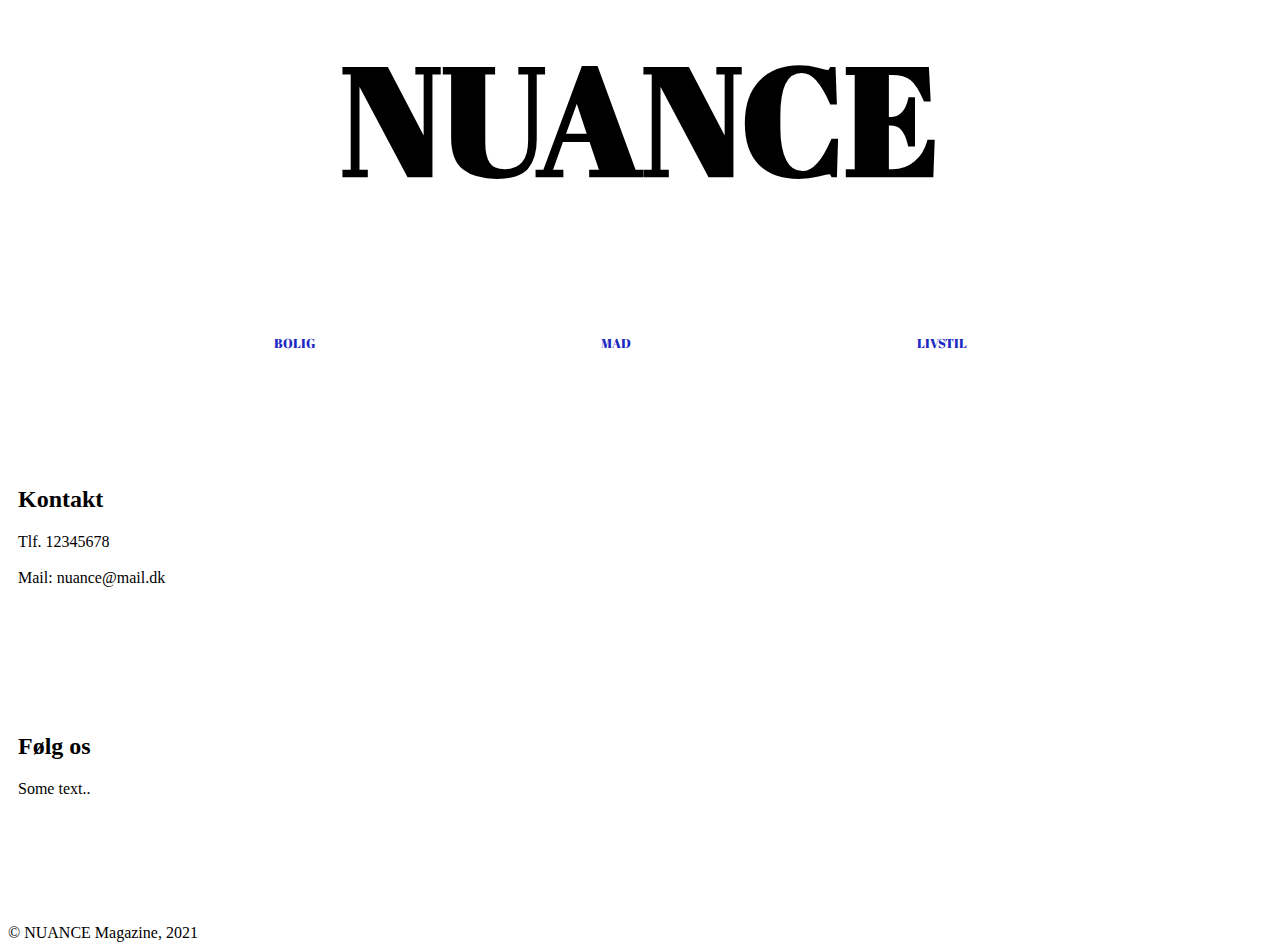
==== artikler_livstil.html @ dfe31cd3 "Add files via upload" ====
<!DOCTYPE html>
<html lang="en">
<head>
  <meta charset="UTF-8">
  <meta name="viewport" content="width=device-width, initial-scale=1.0">
  <meta http-equiv="X-UA-Compatible" content="ie=edge">
  <link rel="stylesheet" href="../style.css">
  <title>NUANCE - Livstil/Artikler</title>

  <style>
  .dropbtn {
    list-style-type: none;
    border: none;
    margin-top: -500px;
    padding-left: 500px;
    overflow: hidden;
    background-color: white;
  }


   a, .dropbtn {
    display: inline-block;
    text-align: center;
    padding: 14px 16px;
    text-decoration: none;
  }

   a:hover, .dropdown:hover .dropbtn {
    background-color: white;
  }

  .dropdown {
    position:relative;
    display: inline-block;

  }

  .dropdown-content {
    display: none;
    position: absolute;
    right: 0;
    background-color: #f9f9f9;
    min-width: 160px;
    box-shadow: 0px 8px 16px 0px rgba(0,0,0,0.2);
    z-index: 1;
  }

  .dropdown-content a {
    color: black;
    font-size: 0.6em;
    padding: 12px 16px;
    text-decoration: none;
    display: block;
    text-align: left;
  }

  .dropdown-content a:hover {background-color: #f1f1f1;}

  .dropdown:hover .dropdown-content {
    display: block;
  }
  </style>

  </head>
  <body id="artikler_livstil">
    <section id="landingpage">

      <header>

        <h1><a href="../index.html"> NUANCE </a></h1>

      </header>
    </section>


    <div class="dropdown">
  <button class="dropbtn">BOLIG</button>
  <div class="dropdown-content">
  <a href="#">Inspiration</a>
  <a href="#">Trends</a>
  <a href="../pages/bolig.html">DIY Projekter</a>
  </div>
  </div>
  <div class="dropdown">
  <button class="dropbtn">MAD</button>
  <div class="dropdown-content">
  <a href="../pages/opskrift.html">Opskrifter</a>
  <a href="#">Artikler</a>
  <a href="#">Sæson</a>
  </div>
  </div>
  <div class="dropdown">
  <button class="dropbtn">LIVSTIL</button>
  <div class="dropdown-content">
  <a href="../pages/artikler_livstil.html">Artikler</a>
  <a href="#">Trends</a>
  <a href="#">Krea Projekter</a>
  </div>
  </div>

  <!--Footer-->
  <div class="row">
    <div class="column">
      <h2>Kontakt</h2>
      <p>Tlf. 12345678 <br>
        <br>
      Mail: nuance@mail.dk
    </p>
    </div>
    <div class="column">
      <h2>Følg os</h2>
      <p>Some text..</p>
    </div>
  </div>

  <footer>
    &copy; NUANCE Magazine, 2021
  </footer>

  </body>
  </html>
---- style.css ----
/*Google fonts som noget af det første*/
@import url('https://fonts.googleapis.com/css2?family=Abril+Fatface&display=swap');
/*
Bruges sådan:
font-family: 'Abril Fatface', cursive;

/* Variabler: genbruges og gør designvalg enkle */

:root {
  /*---Farver---- */

  --orange: #f98b32;
  --svagorange: #e3b670;
  --blue: #1d29c3;
  --turkis: #daeee7;
  --pink: #daeee7;

}


/*-- Indsæt baggrundsbillede til hele skærmen--*/
#landing {
  background-image: url(images/landing_back.png);
  height: 1000px;
background-size: 100%;
background-repeat: no-repeat;
background-attachment: scroll;
}
#bolig {
  background-image: url(images/bolig_back.png);
  height:3000px;
  background-size: 100%;
  background-repeat: no-repeat;

}
#overskrift_bolig {
  color: #e3b670;
  font-family: 'Abril fatface', cursive;
  font-size: 8em;
  padding-left: 130px;
  padding-right: 200px;
}

#akvarel {
  height: 200px;
  float: left;
margin-left: -10px;
margin-top: -175px;
}

#plakatvaeg {
  height: 450px;
  float:right;
  margin-top: -450px;
  padding-right: 40px;
}

#intro_plakat {
  text-align: center;
  padding-top: 150px;
  padding-left: 500px;
  padding-right: 120px;
  font-size: 1.7em;
  font-family: monospace;
}

#materialer_plakat {
  font-family: 'Abril fatface', cursive;
  padding-top: 180px;
  padding-left: 200px;
  font-size: 2em;

}

#materialeliste {
  font-family: monospace;
  padding-top: 20px;
  padding-left: 250px;
  padding-right: 700px;
  font-size: 1.5em;
}

#komigang {
  padding-top: 150px;
  font-family: 'Abril fatface', cursive;
  font-size: 2.6em;
  text-align: center;
}

#komigang_p {
  font-family: monospace;
  text-align: center;
  font-size: 1.8em;
  padding-left: 200px;
  padding-right: 200px;
}

#hvor_materialer {
  font-family: 'Abril fatface', cursive;
  font-size: 2em;
  padding-top: 150px;
  padding-left: 80px;
}
#materialeguide {
  font-family: monospace;
  font-size: 1.3em;
  text-align: center;
  padding-right: 750px;
  padding-left: 80px;
}

#tip_ramme {
  font-family: monospace;
  font-size: 1.3em;
  text-align: center;
  padding-left: 800px;
  margin-top: -80px;
}

header {
  text-align: center;
  margin-top: -100px;
  font-size: 5.9vw;
  font-family:'Abril Fatface', cursive;

}

header a {
  text-decoration: none;
  color: black;
}
/*Navigation*/

a, .dropbtn {
  font-family: 'Abril fatface', cursive;
    color: var(--blue);
}

.dropdown {
  padding-left: 250px;
}

/*Artikel galleri*/



#seneste {
  font-family: 'Abril Fatface', cursive;
  color: black;
  font-size: 2em;
  text-decoration: none;
  margin-top: 570px;
  padding-left: 30px;

}

#mestlaste {
  font-family: 'Abril Fatface', cursive;
  color: black;
  font-size: 2em;
  padding-left: 30px;

}

/*Info om NUANCE*/
#om_os {
  font-family: 'Abril Fatface', cursive;
  font-size: 5em;
  color: var(--orange);
  padding-top: 30px;
  padding-left: 150px;
}
#tekst_om {
  font-family: monospace;
  font-size: 1.5em;
  margin-right: 600px;
  margin-left: 100px;
  text-align: center;
}


/*Nyhedsbrev*/
/* Style the form element with a border around it */
form {
  margin-top: 280px;
  margin-right: 550px;
  margin-left: 150px;
  border: 4px solid #cfe2d8;
}

/* Add some padding and a grey background color to containers */
.container {
  padding: 20px;
  background-color: #cfe2d8;
  color: var(--blue);
}

/* Style the input elements and the submit button */
input[type=text], input[type=submit] {
  width: 100%;
  padding: 12px;
  margin: 8px 0;
  display: inline-block;
  border: 1px solid #ccc;
  box-sizing: border-box;
}

/* Add margins to the checkbox */
input[type=checkbox] {
  margin-top: 16px;
}

/* Style the submit button */
input[type=submit] {
  background-color: #04AA6D;
  color: white;
  border: none;
}

input[type=submit]:hover {
  opacity: 0.8;
}

/*Risottoopskrift*/
#opskrift {
  background-image: url(images/risotto_back.png);
  background-position: 0 150px;
  height: 3000px;
background-size: 100%;
background-repeat: no-repeat;
background-attachment: scroll;
}

#intro_risotto {
  font-family: monospace;
  text-align: center;
  font-size: 1.3em;
padding-left: 790px;
padding-top: 280px;
}

#ingredienser_ris {
  background-color: #f3f3dd;
  width: 200px;
  height: 430px;
  float:right;
  margin-top: 350px;
  padding-right: 50px;
  padding-left: 20px;
  font-family: monospace;
  font-size: 1.2em;
}

#guide_ris {
  padding-left: 80px;
  padding-right: 330px;
  padding-top: 650px;
}

.guide_ris_o {
  font-family: 'Abril fatface', cursive;
  padding-bottom: 20px;
}

.guidetext_ris {
  font-family: monospace;
  font-size: 1.3em;
}

#tips_tilberedning {
  font-family: monospace;
  text-align: center;
  font-size: 1.3em;
  padding-top: 520px;
  padding-left: 350px;
  padding-right: 80px;
}
/*footer*/

/* Create two equal columns that floats next to each other */
.column {
  float: left;
  width: 50%;
  padding: 10px;
padding-top: 100px;
}

/* Clear floats after the columns */
.row:after {
  content: "";
  display: table;
  clear: both;
}

footer {
  padding-top: 100px;
}
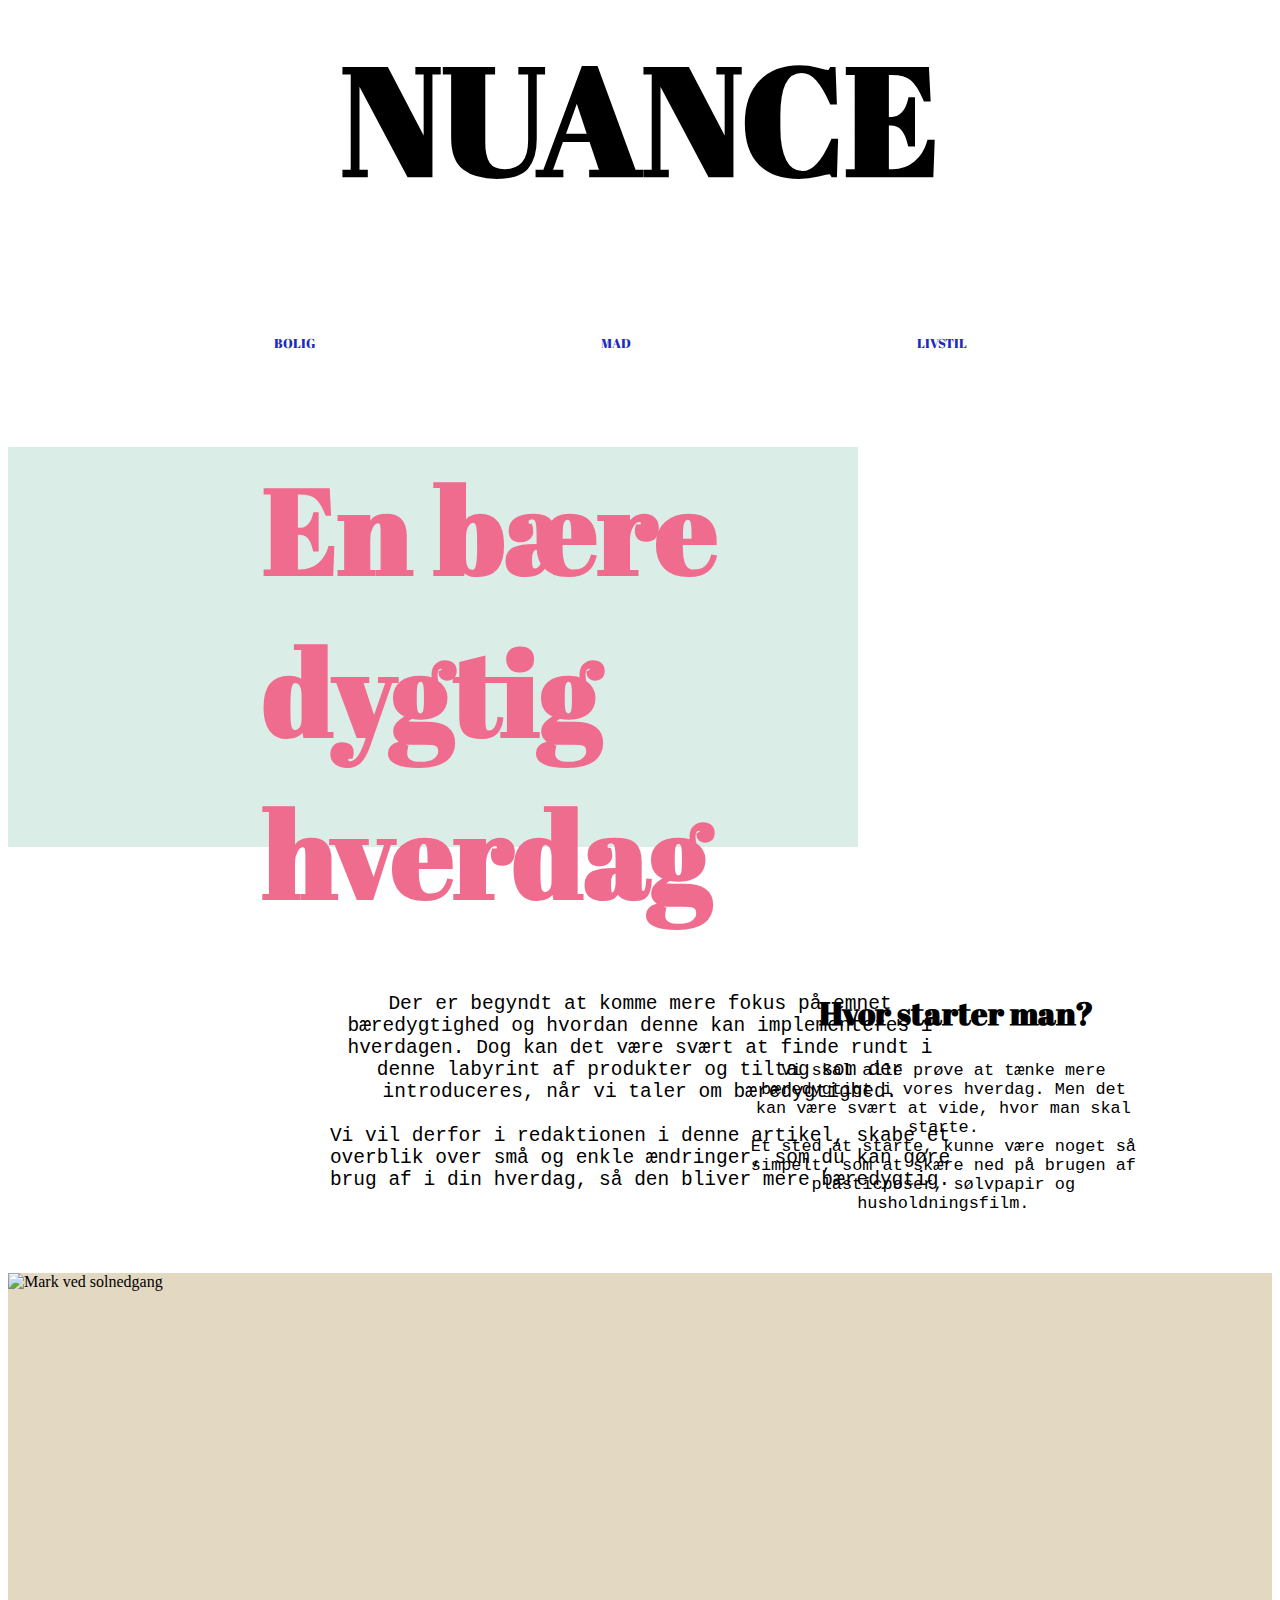
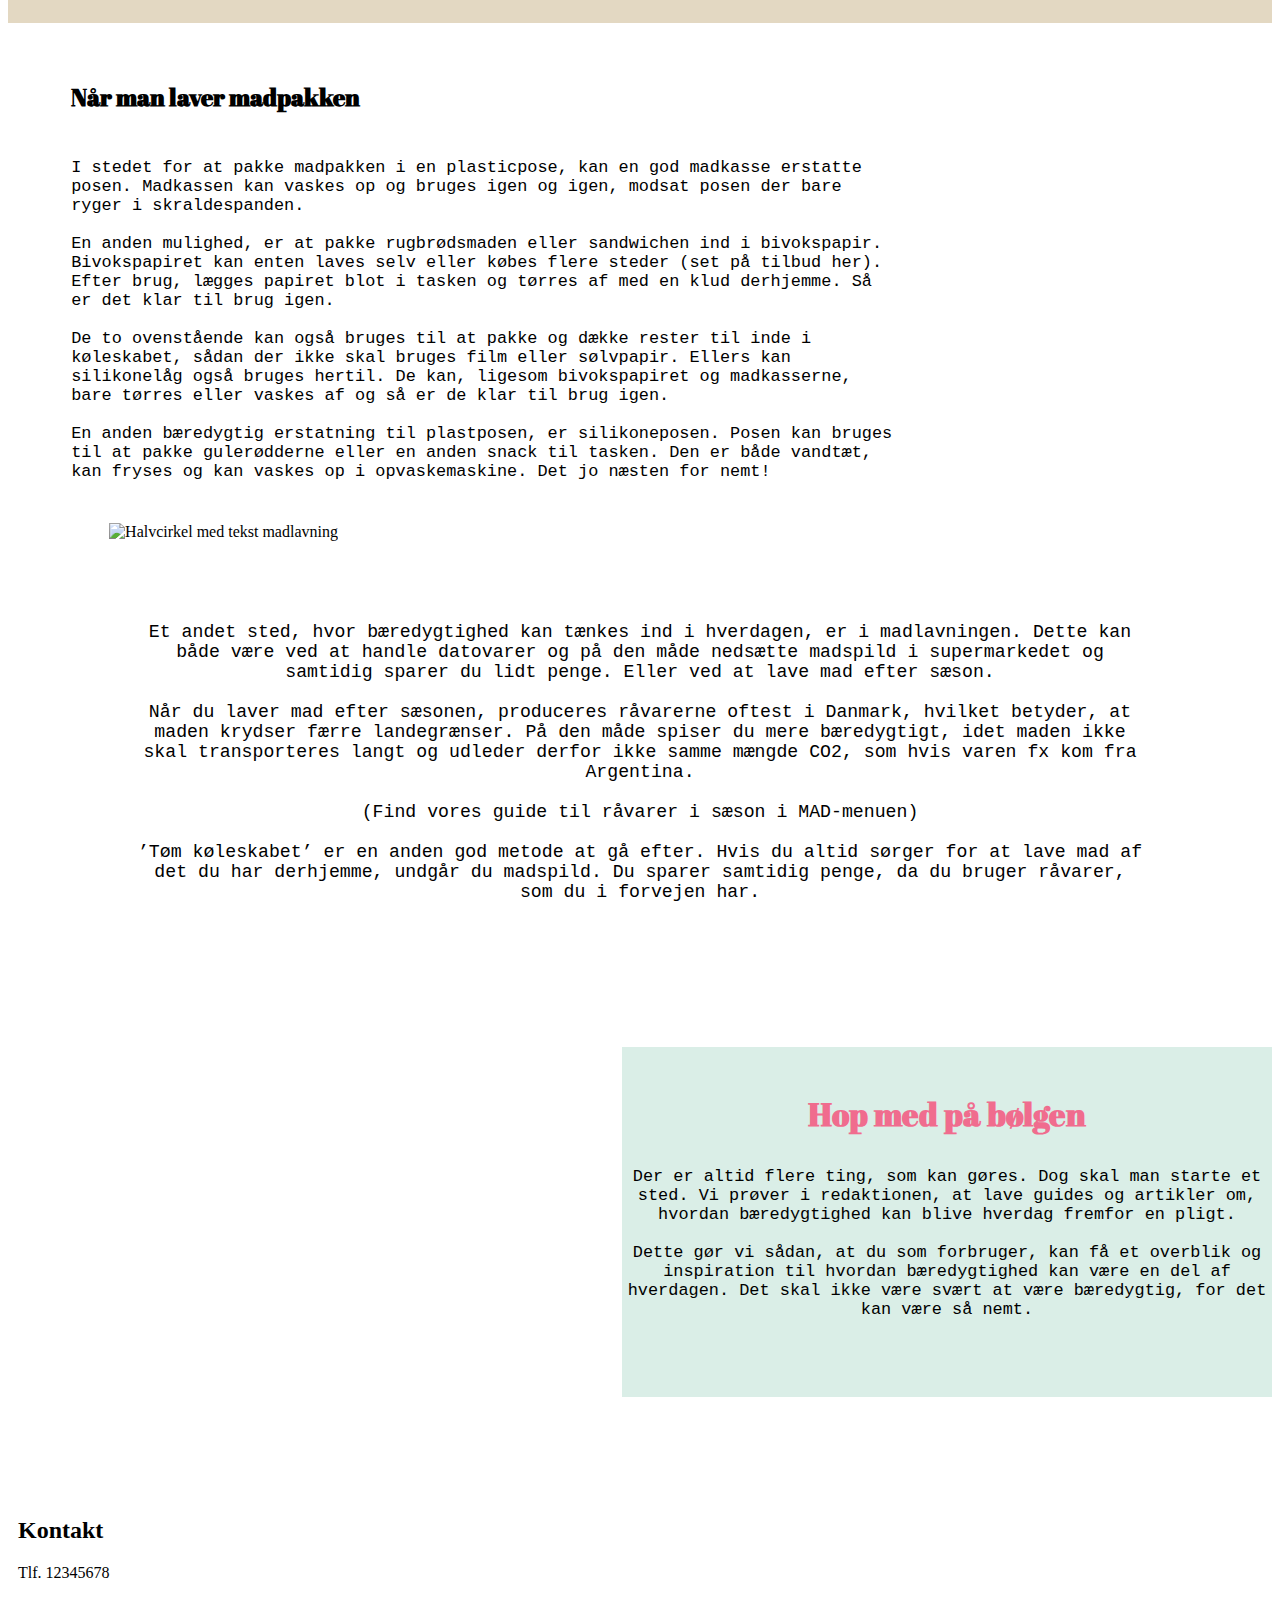
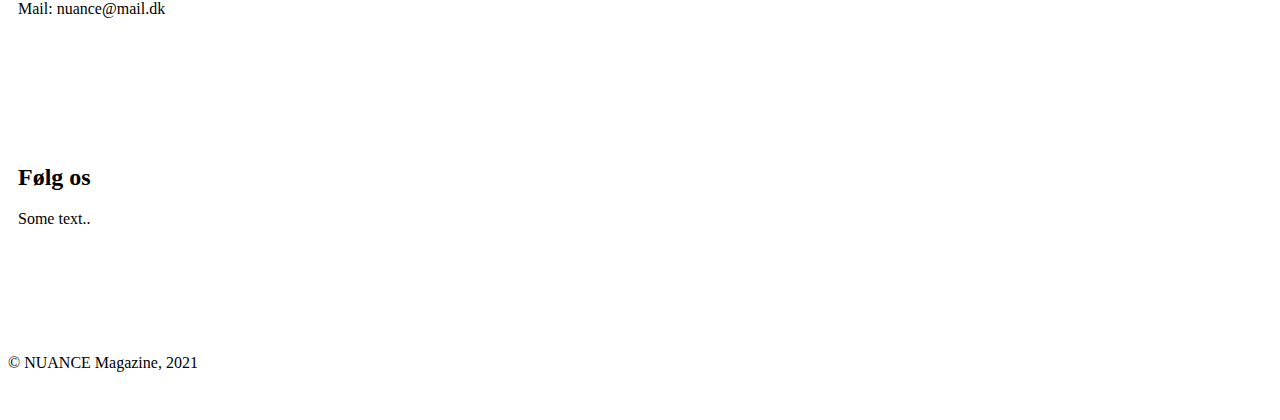
==== commit 4eba2745: "Add files via upload" ====
--- a/artikler_livstil.html
+++ b/artikler_livstil.html
@@ -98,6 +98,87 @@
   </div>
   </div>
 
+  <div id="farveboksturkis">
+    <h1 class="overskrift_livstil">En bære <br>
+      dygtig <br>
+      hverdag</h1>
+    </div>
+
+    <div id="introlivstil">
+      <p> Der er begyndt at komme mere fokus på emnet bæredygtighed og hvordan denne kan implementeres i hverdagen.
+        Dog kan det være svært at finde rundt i denne labyrint af produkter og tiltag som der introduceres,
+        når vi taler om bæredygtighed.<br>
+        <br>
+        Vi vil derfor i redaktionen i denne artikel, skabe et overblik over små og enkle ændringer,
+        som du kan gøre brug af i din hverdag, så den bliver mere bæredygtig.
+      </p>
+    </div>
+
+    <div id="farvebokssand">
+      <img class="solnedgang" src="../images/mark.jpg" alt="Mark ved solnedgang">
+      <h2 class="starterguide">Hvor starter man?</h2>
+      <p class="starterguidetext">Vi skal alle prøve at tænke mere bæredygtigt i vores hverdag.
+        Men det kan være svært at vide, hvor man skal starte. <br>
+        Et sted at starte, kunne være noget så simpelt, som at skære ned på brugen af plasticposer,
+        sølvpapir og husholdningsfilm.
+      </p>
+    </div>
+
+    <div id="madpakke">
+      <h2 class="madpakke">Når man laver madpakken</h2>
+      <p class="madpakketekst">
+        I stedet for at pakke madpakken i en plasticpose, kan en god madkasse erstatte posen.
+        Madkassen kan vaskes op og bruges igen og igen, modsat posen der bare ryger i skraldespanden. <br>
+        <br>
+
+En anden mulighed, er at pakke rugbrødsmaden eller sandwichen ind i bivokspapir.
+Bivokspapiret kan enten laves selv eller købes flere steder (set på tilbud her).
+Efter brug, lægges papiret blot i tasken og tørres af med en klud derhjemme.
+Så er det klar til brug igen. <br>
+<br>
+
+De to ovenstående kan også bruges til at pakke og dække rester til inde i køleskabet,
+sådan der ikke skal bruges film eller sølvpapir. Ellers kan silikonelåg også bruges hertil.
+De kan, ligesom bivokspapiret og madkasserne, bare tørres eller vaskes af og så er de klar til brug igen. <br>
+<br>
+
+En anden bæredygtig erstatning til plastposen, er silikoneposen.
+Posen kan bruges til at pakke gulerødderne eller en anden snack til tasken.
+Den er både vandtæt, kan fryses og kan vaskes op i opvaskemaskine.
+Det jo næsten for nemt!
+</p>
+</div>
+
+<img class="madlavningfoto" src="../images/madlavning.png" alt="Halvcirkel med tekst madlavning">
+<p class="madlavningtext">
+  Et andet sted, hvor bæredygtighed kan tænkes ind i hverdagen, er i madlavningen.
+  Dette kan både være ved at handle datovarer og på den måde nedsætte madspild i supermarkedet og samtidig sparer du lidt penge.
+  Eller ved at lave mad efter sæson. <br>
+  <br>
+
+Når du laver mad efter sæsonen, produceres råvarerne oftest i Danmark, hvilket betyder, at maden krydser færre landegrænser.
+På den måde spiser du mere bæredygtigt, idet maden ikke skal transporteres langt og udleder derfor ikke samme mængde CO2,
+som hvis varen fx kom fra Argentina. <br>
+<br>
+
+(Find vores guide til råvarer i sæson i MAD-menuen)<br>
+
+<br>
+
+’Tøm køleskabet’ er en anden god metode at gå efter. Hvis du altid sørger for at lave mad af det du har derhjemme, undgår du madspild.
+Du sparer samtidig penge, da du bruger råvarer, som du i forvejen har.
+</p>
+
+<div id="farveboksturkis2">
+  <h3 class="outtroartikel">Hop med på bølgen</h3>
+  <p class="outtrotext">Der er altid flere ting, som kan gøres. Dog skal man starte et sted. Vi prøver i redaktionen,
+    at lave guides og artikler om, hvordan bæredygtighed kan blive hverdag fremfor en pligt. <br>
+    <br>
+    Dette gør vi sådan, at du som forbruger, kan få et overblik og inspiration til hvordan bæredygtighed kan være en del af hverdagen.
+    Det skal ikke være svært at være bæredygtig, for det kan være så nemt.
+  </p>
+</div>
+
   <!--Footer-->
   <div class="row">
     <div class="column">
--- a/style.css
+++ b/style.css
@@ -275,6 +275,92 @@
   padding-left: 350px;
   padding-right: 80px;
 }
+
+
+/*Bæredygtighedsartikel*/
+#farveboksturkis {
+  background-color: #daeee7;
+  width: 850px;
+  height: 400px;
+}
+.overskrift_livstil {
+  font-family: 'Abril fatface', cursive;
+  color: #f06c8e;
+  font-size: 7.5em;
+  padding-left: 30%;
+}
+#introlivstil {
+  text-align: center;
+  font-family: monospace;
+  font-size: 1.5em;
+  padding: 10% 25% 5% 25%;
+}
+#farvebokssand {
+  background-color: #e3d8c2;
+  height: 350px;
+
+}
+.solnedgang {
+  height:350px;
+  width: 50%;
+}
+.starterguide {
+  font-family: 'Abril fatface',cursive;
+  text-align: center;
+  padding-left: 50%;
+  margin-top: -300px;
+  font-size: 2em;
+}
+.starterguidetext {
+  font-family: monospace;
+  text-align: center;
+  font-size: 1.3em;
+  padding: 0 10% 0 58%;
+}
+#madpakke {
+  padding: 3% 30% 0 5%;
+}
+
+.madpakke {
+  font-family: 'Abril fatface', cursive;
+  padding-bottom: 3%;
+}
+
+.madpakketekst {
+  font-family: monospace;
+  font-size: 1.3em;
+}
+
+.madlavningfoto {
+  width: 85%;
+  padding: 2% 8% 0 8%;
+}
+.madlavningtext {
+  text-align: center;
+  font-family: monospace;
+  font-size: 1.4em;
+  padding: 5% 10% 10% 10%;
+}
+
+#farveboksturkis2 {
+    background-color: #daeee7;
+    height: 350px;
+    width: 650px;
+    float: right;
+
+}
+.outtroartikel {
+  font-family: 'Abril fatface', cursive;
+  text-align: center;
+  padding: 2% 5% 0 5%;
+  font-size: 2em;
+  color: #f06c8e;
+}
+.outtrotext {
+  font-family: monospace;
+  text-align: center;
+  font-size: 1.3em;
+}
 /*footer*/
 
 /* Create two equal columns that floats next to each other */
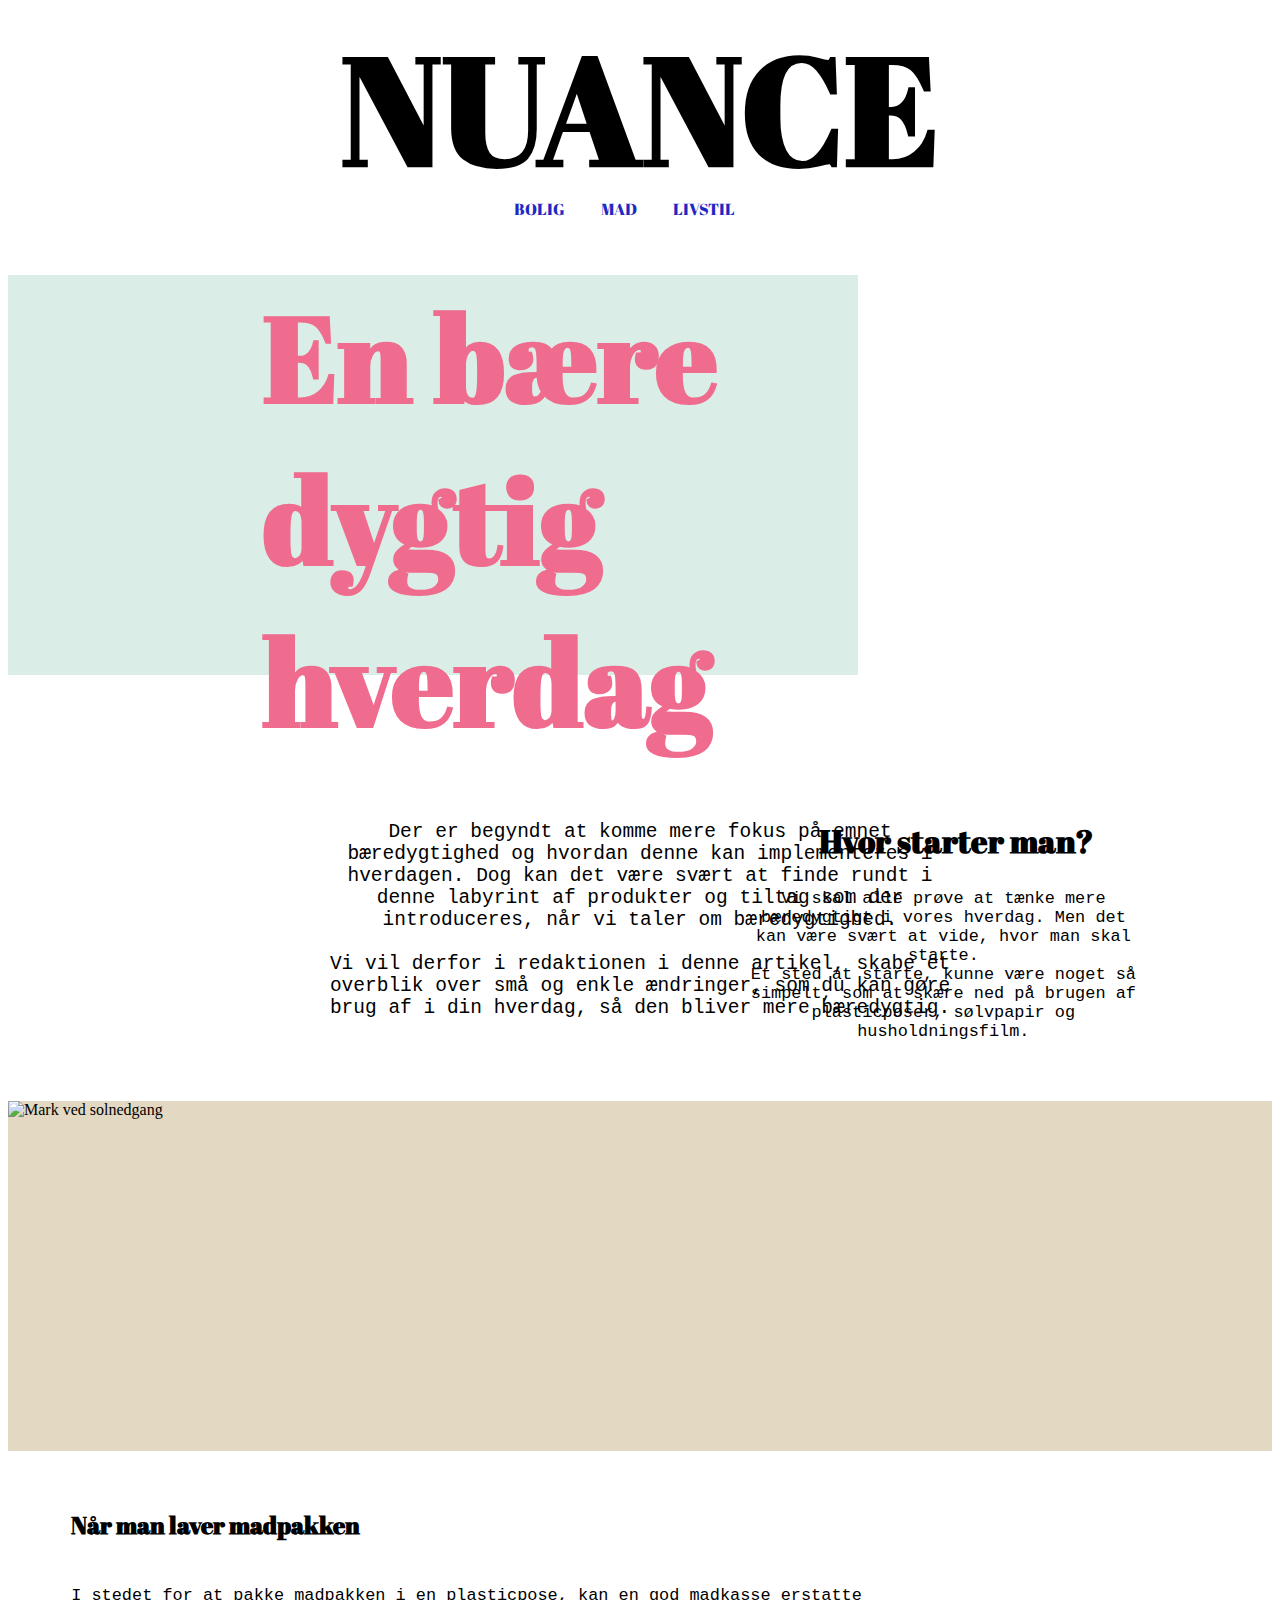
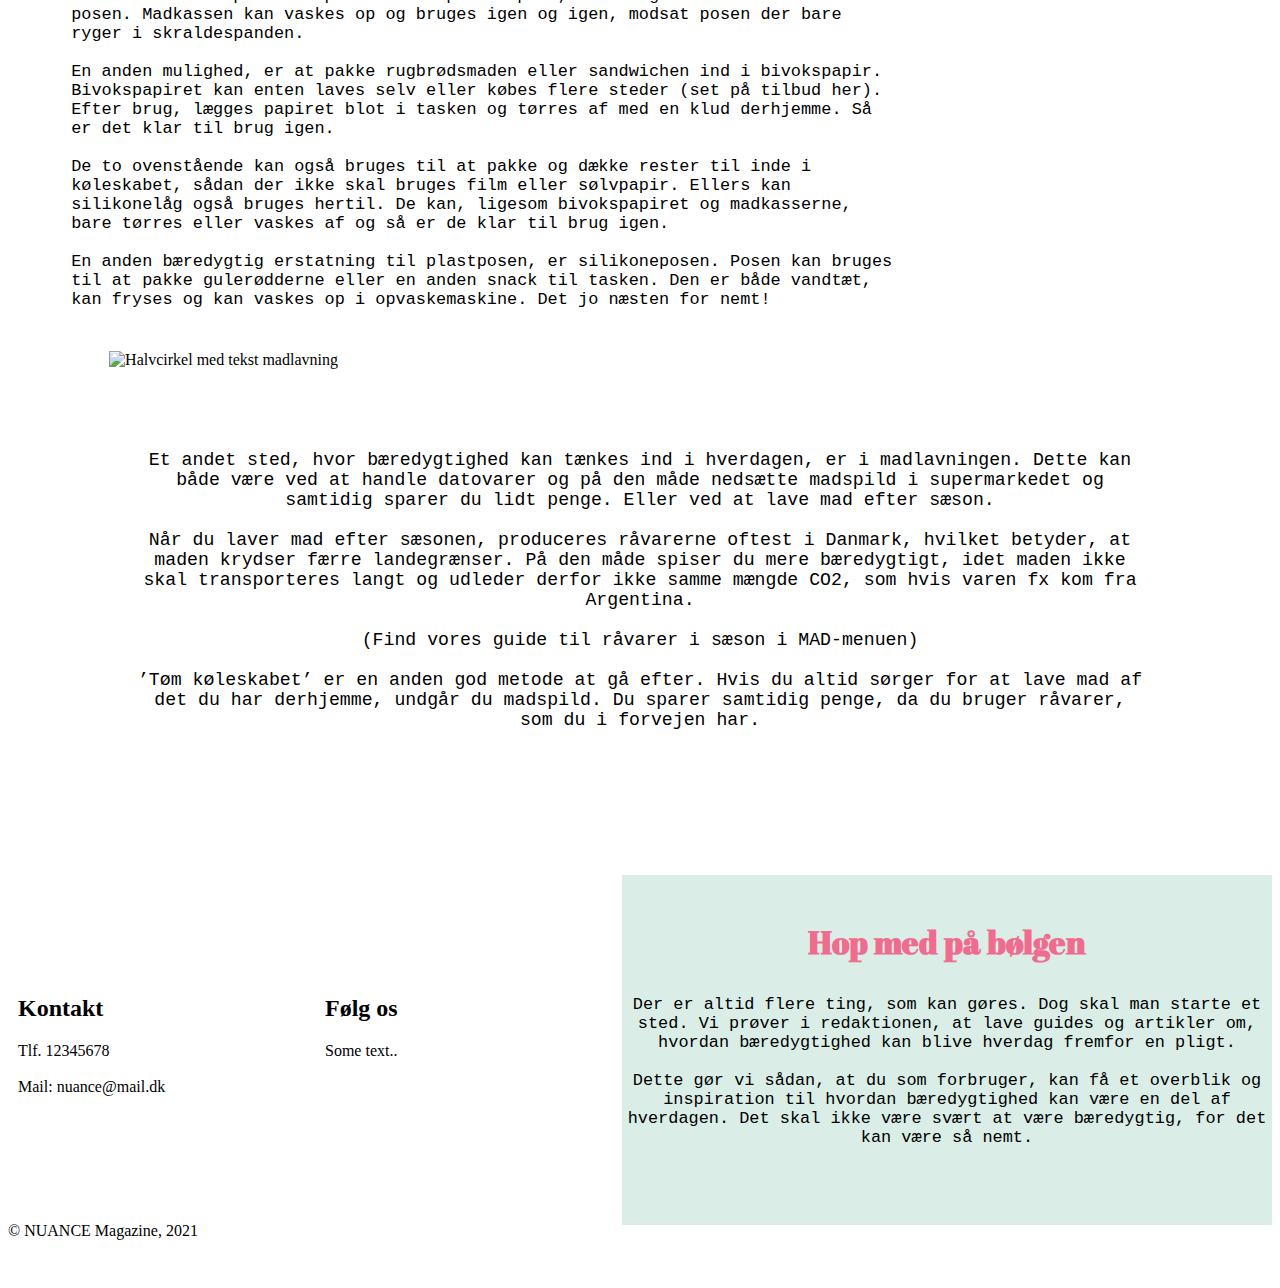
==== commit 54d53069: "Add files via upload" ====
--- a/artikler_livstil.html
+++ b/artikler_livstil.html
@@ -6,60 +6,6 @@
   <meta http-equiv="X-UA-Compatible" content="ie=edge">
   <link rel="stylesheet" href="../style.css">
   <title>NUANCE - Livstil/Artikler</title>
-
-  <style>
-  .dropbtn {
-    list-style-type: none;
-    border: none;
-    margin-top: -500px;
-    padding-left: 500px;
-    overflow: hidden;
-    background-color: white;
-  }
-
-
-   a, .dropbtn {
-    display: inline-block;
-    text-align: center;
-    padding: 14px 16px;
-    text-decoration: none;
-  }
-
-   a:hover, .dropdown:hover .dropbtn {
-    background-color: white;
-  }
-
-  .dropdown {
-    position:relative;
-    display: inline-block;
-
-  }
-
-  .dropdown-content {
-    display: none;
-    position: absolute;
-    right: 0;
-    background-color: #f9f9f9;
-    min-width: 160px;
-    box-shadow: 0px 8px 16px 0px rgba(0,0,0,0.2);
-    z-index: 1;
-  }
-
-  .dropdown-content a {
-    color: black;
-    font-size: 0.6em;
-    padding: 12px 16px;
-    text-decoration: none;
-    display: block;
-    text-align: left;
-  }
-
-  .dropdown-content a:hover {background-color: #f1f1f1;}
-
-  .dropdown:hover .dropdown-content {
-    display: block;
-  }
-  </style>
 
   </head>
   <body id="artikler_livstil">
--- a/style.css
+++ b/style.css
@@ -16,6 +16,7 @@
   --pink: #daeee7;
 
 }
+
 
 
 /*-- Indsæt baggrundsbillede til hele skærmen--*/
@@ -26,100 +27,10 @@
 background-repeat: no-repeat;
 background-attachment: scroll;
 }
-#bolig {
-  background-image: url(images/bolig_back.png);
-  height:3000px;
-  background-size: 100%;
-  background-repeat: no-repeat;
-
-}
-#overskrift_bolig {
-  color: #e3b670;
-  font-family: 'Abril fatface', cursive;
-  font-size: 8em;
-  padding-left: 130px;
-  padding-right: 200px;
-}
-
-#akvarel {
-  height: 200px;
-  float: left;
-margin-left: -10px;
-margin-top: -175px;
-}
-
-#plakatvaeg {
-  height: 450px;
-  float:right;
-  margin-top: -450px;
-  padding-right: 40px;
-}
-
-#intro_plakat {
-  text-align: center;
-  padding-top: 150px;
-  padding-left: 500px;
-  padding-right: 120px;
-  font-size: 1.7em;
-  font-family: monospace;
-}
-
-#materialer_plakat {
-  font-family: 'Abril fatface', cursive;
-  padding-top: 180px;
-  padding-left: 200px;
-  font-size: 2em;
-
-}
-
-#materialeliste {
-  font-family: monospace;
-  padding-top: 20px;
-  padding-left: 250px;
-  padding-right: 700px;
-  font-size: 1.5em;
-}
-
-#komigang {
-  padding-top: 150px;
-  font-family: 'Abril fatface', cursive;
-  font-size: 2.6em;
-  text-align: center;
-}
-
-#komigang_p {
-  font-family: monospace;
-  text-align: center;
-  font-size: 1.8em;
-  padding-left: 200px;
-  padding-right: 200px;
-}
-
-#hvor_materialer {
-  font-family: 'Abril fatface', cursive;
-  font-size: 2em;
-  padding-top: 150px;
-  padding-left: 80px;
-}
-#materialeguide {
-  font-family: monospace;
-  font-size: 1.3em;
-  text-align: center;
-  padding-right: 750px;
-  padding-left: 80px;
-}
-
-#tip_ramme {
-  font-family: monospace;
-  font-size: 1.3em;
-  text-align: center;
-  padding-left: 800px;
-  margin-top: -80px;
-}
 
 header {
   text-align: center;
-  margin-top: -100px;
+  margin-top: -110px;
   font-size: 5.9vw;
   font-family:'Abril Fatface', cursive;
 
@@ -131,30 +42,115 @@
 }
 /*Navigation*/
 
-a, .dropbtn {
-  font-family: 'Abril fatface', cursive;
-    color: var(--blue);
+.dropbtn {
+  list-style-type: none;
+  border: none;
+  padding-left: 500px;
+  overflow: hidden;
+  background-color: white;
+  font-family: 'Abril fatface', cursive;
+  color: var(--blue);
+  font-size: 1em;
+}
+
+
+ a, .dropbtn {
+  display: inline-block;
+  text-align: center;
+  padding: 14px 16px;
+  text-decoration: none;
+}
+
+ a:hover, .dropdown:hover .dropbtn {
+  background-color: white;
 }
 
 .dropdown {
-  padding-left: 250px;
-}
+  position:absolute;
+  top:-140px;
+  left:490px;
+  display: inline-block;
+}
+
+.dropdown-content {
+  display: none;
+  font-family: monospace;
+  font-size: 1.5em;
+  position: absolute;
+  right: 0;
+  background-color: #f9f9f9;
+  min-width: 0px;
+  box-shadow: 0px 8px 16px 0px rgba(0,0,0,0.2);
+  z-index: 1;
+}
+
+.dropdown-content a {
+  color: black;
+  font-size: 0.6em;
+  padding: 14px 16px;
+  text-decoration: none;
+  display: block;
+  text-align: left;
+}
+
+.dropdown-content a:hover {background-color: #f1f1f1;}
+
+.dropdown:hover .dropdown-content {
+  display: block;
+
+}.dropbtn {
+  list-style-type: none;
+  border: none;
+  padding-left: 500px;
+  overflow: hidden;
+  background-color: white;
+}
+
+
+ a, .dropbtn {
+  display: inline-block;
+  text-align: center;
+  padding: 14px 16px;
+  text-decoration: none;
+}
+
+ a:hover, .dropdown:hover .dropbtn {
+  background-color: white;
+}
+
+.dropdown {
+  position:relative;
+  display: inline-block;
+
+}
+
+.dropdown-content {
+  display: none;
+  position: absolute;
+  right: 0;
+  background-color: #f9f9f9;
+  min-width: 0px;
+  box-shadow: 0px 8px 16px 0px rgba(0,0,0,0.2);
+  z-index: 1;
+}
+
+
 
 /*Artikel galleri*/
 
 
 
-#seneste {
+.seneste {
   font-family: 'Abril Fatface', cursive;
   color: black;
   font-size: 2em;
   text-decoration: none;
-  margin-top: 570px;
+  margin-top: 32%;
   padding-left: 30px;
 
 }
 
-#mestlaste {
+.mestlaste {
   font-family: 'Abril Fatface', cursive;
   color: black;
   font-size: 2em;
@@ -221,10 +217,103 @@
   opacity: 0.8;
 }
 
+/*Boligartikel - Plakatvæg*/
+#bolig {
+  background-image: url(images/bolig_back.png);
+  height:2500px;
+  background-size: 100%;
+  background-repeat: no-repeat;
+margin-top: -200px;
+}
+#overskrift_bolig {
+  color: #e3b670;
+  font-family: 'Abril fatface', cursive;
+  font-size: 8em;
+  padding-left: 130px;
+  padding-right: 200px;
+}
+
+#akvarel {
+  height: 200px;
+  float: left;
+margin-left: -10px;
+margin-top: -175px;
+}
+
+#plakatvaeg {
+  height: 450px;
+  float:right;
+  margin-top: -450px;
+  padding-right: 40px;
+}
+
+#intro_plakat {
+  text-align: center;
+  padding-top: 150px;
+  padding-left: 500px;
+  padding-right: 120px;
+  font-size: 1.7em;
+  font-family: monospace;
+}
+
+#materialer_plakat {
+  font-family: 'Abril fatface', cursive;
+  padding-top: 180px;
+  padding-left: 200px;
+  font-size: 2em;
+
+}
+
+#materialeliste {
+  font-family: monospace;
+  padding-top: 20px;
+  padding-left: 250px;
+  padding-right: 700px;
+  font-size: 1.5em;
+}
+
+#komigang {
+  padding-top: 150px;
+  font-family: 'Abril fatface', cursive;
+  font-size: 2.6em;
+  text-align: center;
+}
+
+#komigang_p {
+  font-family: monospace;
+  text-align: center;
+  font-size: 1.8em;
+  padding-left: 200px;
+  padding-right: 200px;
+}
+
+#hvor_materialer {
+  font-family: 'Abril fatface', cursive;
+  font-size: 2em;
+  padding-top: 150px;
+  padding-left: 80px;
+}
+#materialeguide {
+  font-family: monospace;
+  font-size: 1.3em;
+  text-align: center;
+  padding-right: 750px;
+  padding-left: 80px;
+}
+
+#tip_ramme {
+  font-family: monospace;
+  font-size: 1.3em;
+  text-align: center;
+  padding-left: 800px;
+  margin-top: -80px;
+}
+
+
 /*Risottoopskrift*/
 #opskrift {
   background-image: url(images/risotto_back.png);
-  background-position: 0 150px;
+  background-position: 0 30px;
   height: 3000px;
 background-size: 100%;
 background-repeat: no-repeat;
@@ -235,8 +324,7 @@
   font-family: monospace;
   text-align: center;
   font-size: 1.3em;
-padding-left: 790px;
-padding-top: 280px;
+  padding: 12% 2% 0 70%
 }
 
 #ingredienser_ris {
@@ -271,17 +359,22 @@
   font-family: monospace;
   text-align: center;
   font-size: 1.3em;
-  padding-top: 520px;
+  padding-top: 35%;
   padding-left: 350px;
   padding-right: 80px;
 }
 
+.risottovideo {
+  padding-top: 10%;
+  padding-left: 25%;
+}
 
 /*Bæredygtighedsartikel*/
 #farveboksturkis {
   background-color: #daeee7;
   width: 850px;
   height: 400px;
+  margin-top: -180px;
 }
 .overskrift_livstil {
   font-family: 'Abril fatface', cursive;
@@ -360,6 +453,7 @@
   font-family: monospace;
   text-align: center;
   font-size: 1.3em;
+  margin-bottom: 20%;
 }
 /*footer*/
 
@@ -371,6 +465,9 @@
 padding-top: 100px;
 }
 
+.row {
+  display: flex;
+}
 /* Clear floats after the columns */
 .row:after {
   content: "";
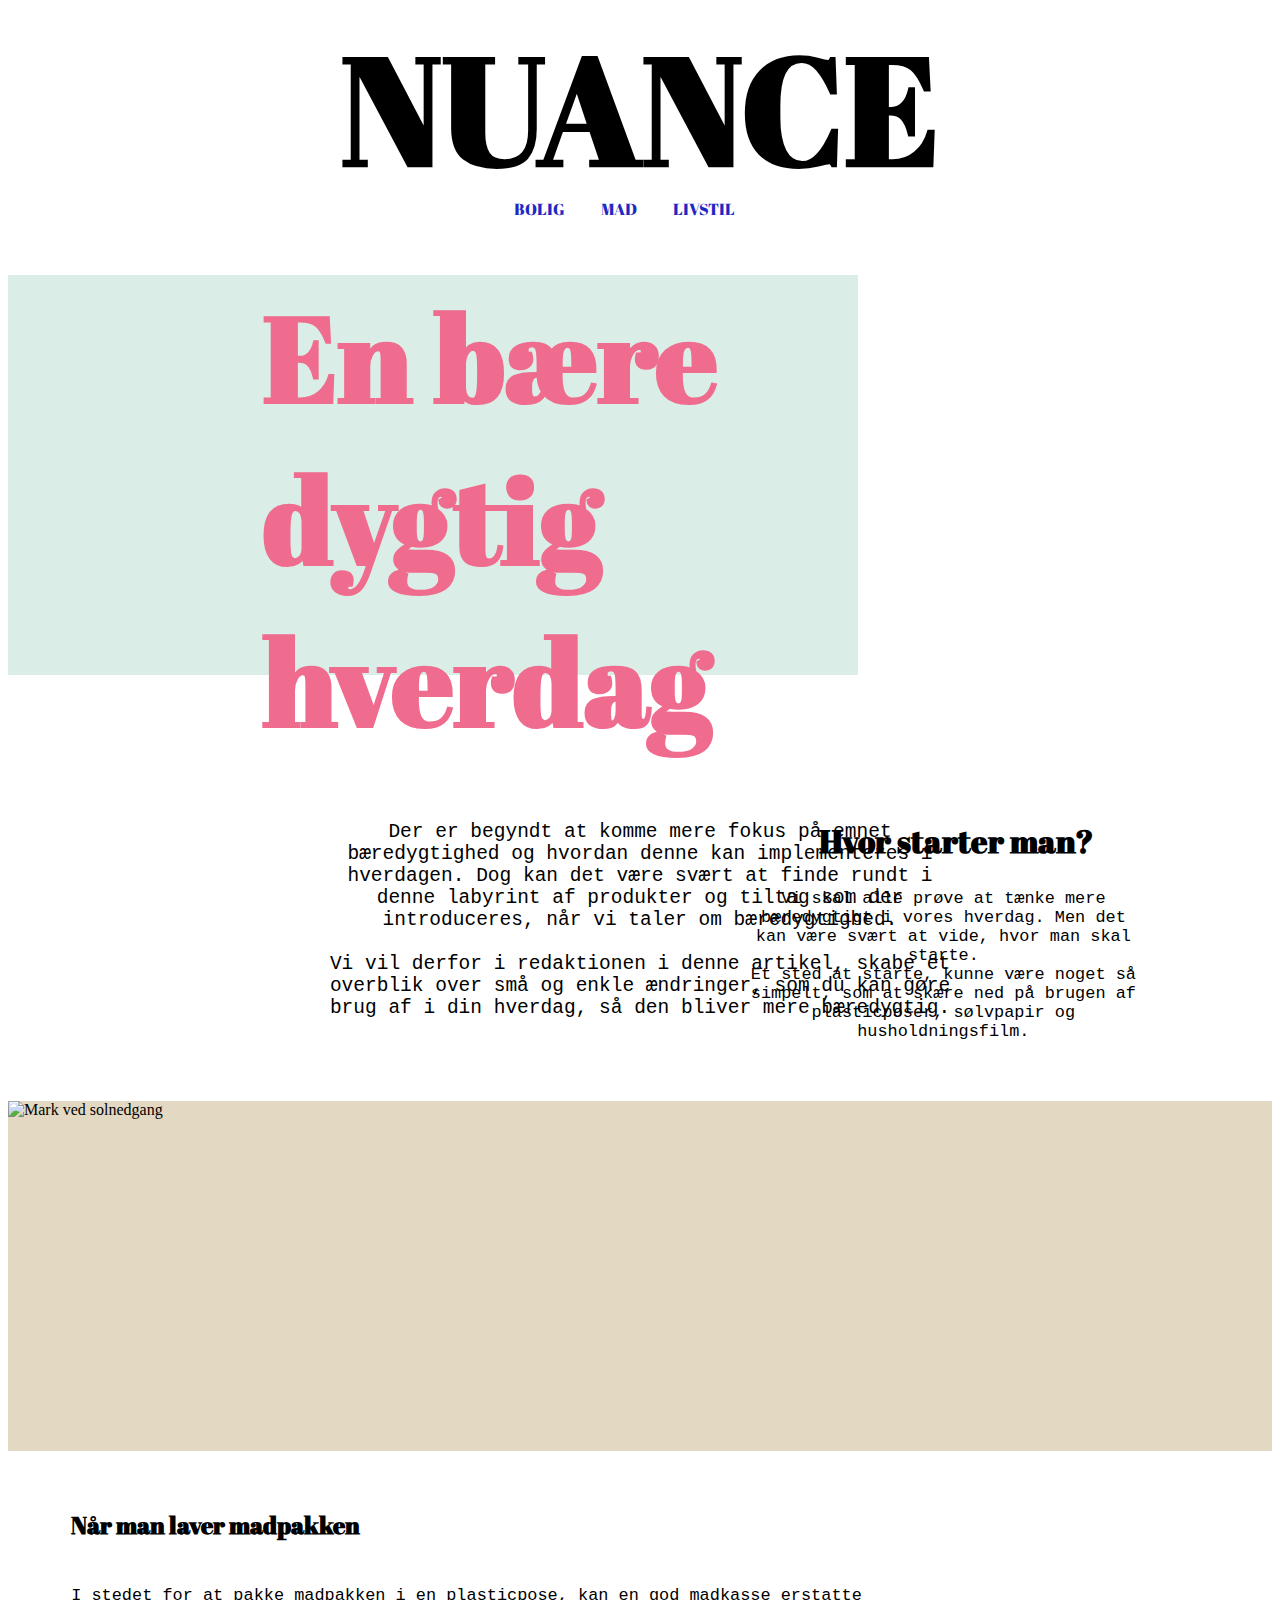
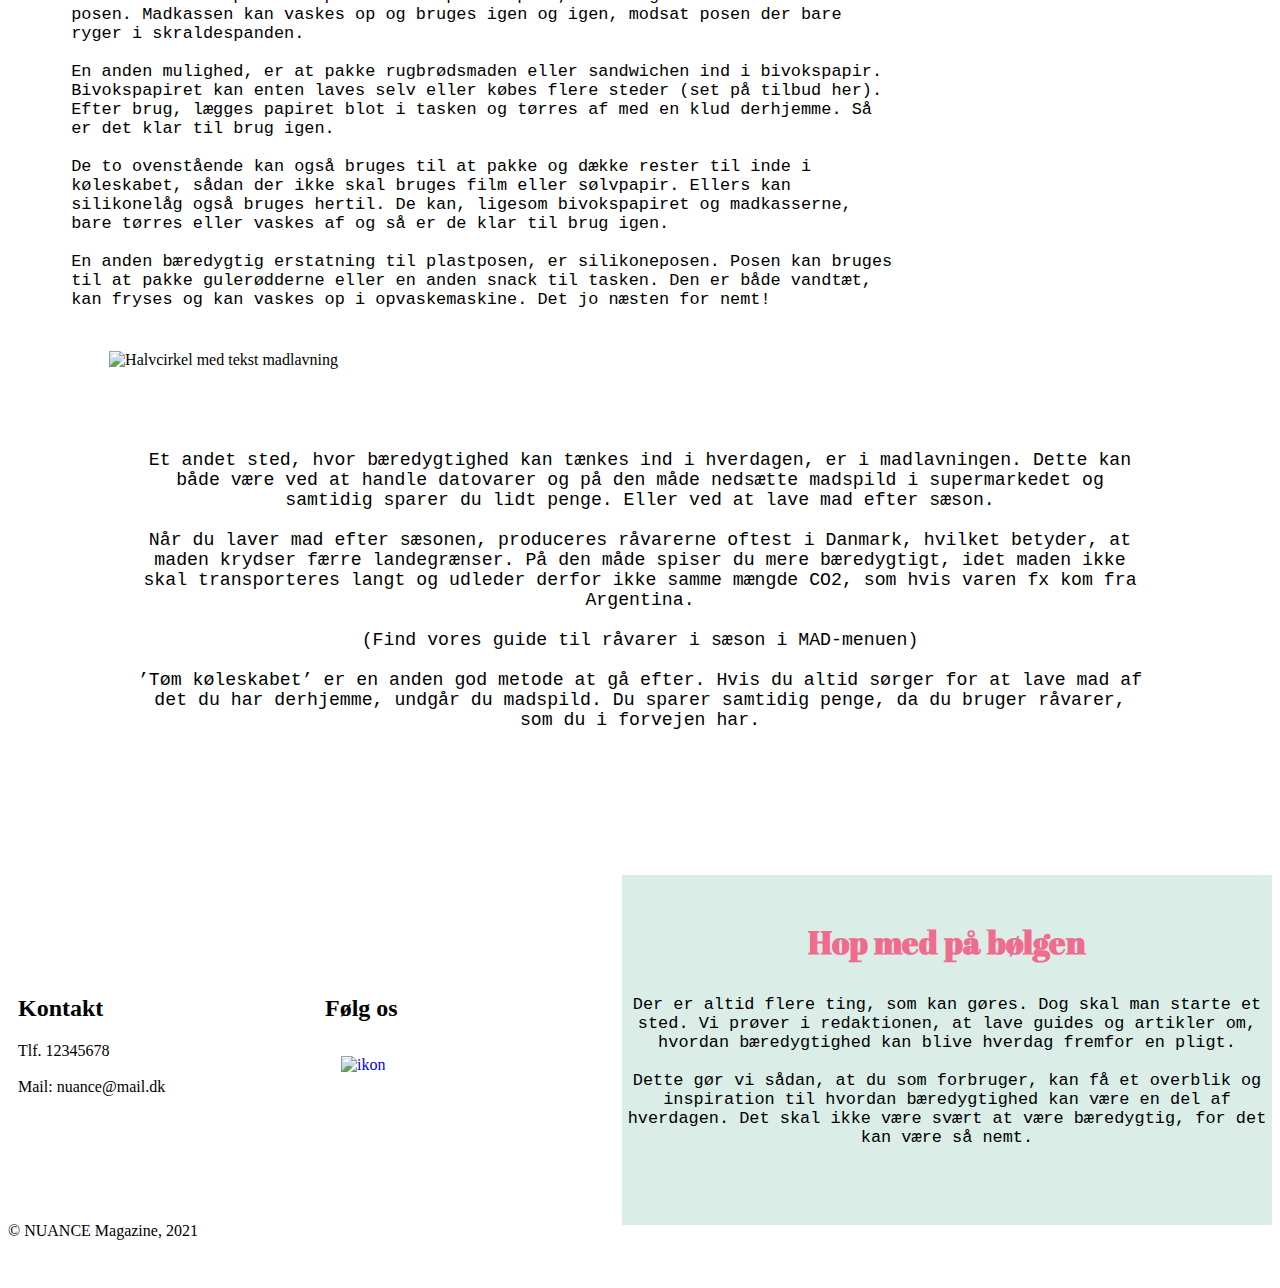
==== commit 602247c0: "Add files via upload" ====
--- a/artikler_livstil.html
+++ b/artikler_livstil.html
@@ -136,9 +136,12 @@
     </div>
     <div class="column">
       <h2>Følg os</h2>
-      <p>Some text..</p>
+      <a href="#">
+      <img src="../images/ikon.png" width="400" alt="ikon">
+    </a>
     </div>
   </div>
+
 
   <footer>
     &copy; NUANCE Magazine, 2021
--- a/style.css
+++ b/style.css
@@ -137,15 +137,12 @@
 
 
 /*Artikel galleri*/
-
-
-
 .seneste {
   font-family: 'Abril Fatface', cursive;
   color: black;
   font-size: 2em;
   text-decoration: none;
-  margin-top: 32%;
+  margin-top: 43%;
   padding-left: 30px;
 
 }
@@ -223,7 +220,6 @@
   height:2500px;
   background-size: 100%;
   background-repeat: no-repeat;
-margin-top: -200px;
 }
 #overskrift_bolig {
   color: #e3b670;
@@ -237,7 +233,7 @@
   height: 200px;
   float: left;
 margin-left: -10px;
-margin-top: -175px;
+margin-top: -177px;
 }
 
 #plakatvaeg {
@@ -468,6 +464,7 @@
 .row {
   display: flex;
 }
+
 /* Clear floats after the columns */
 .row:after {
   content: "";
